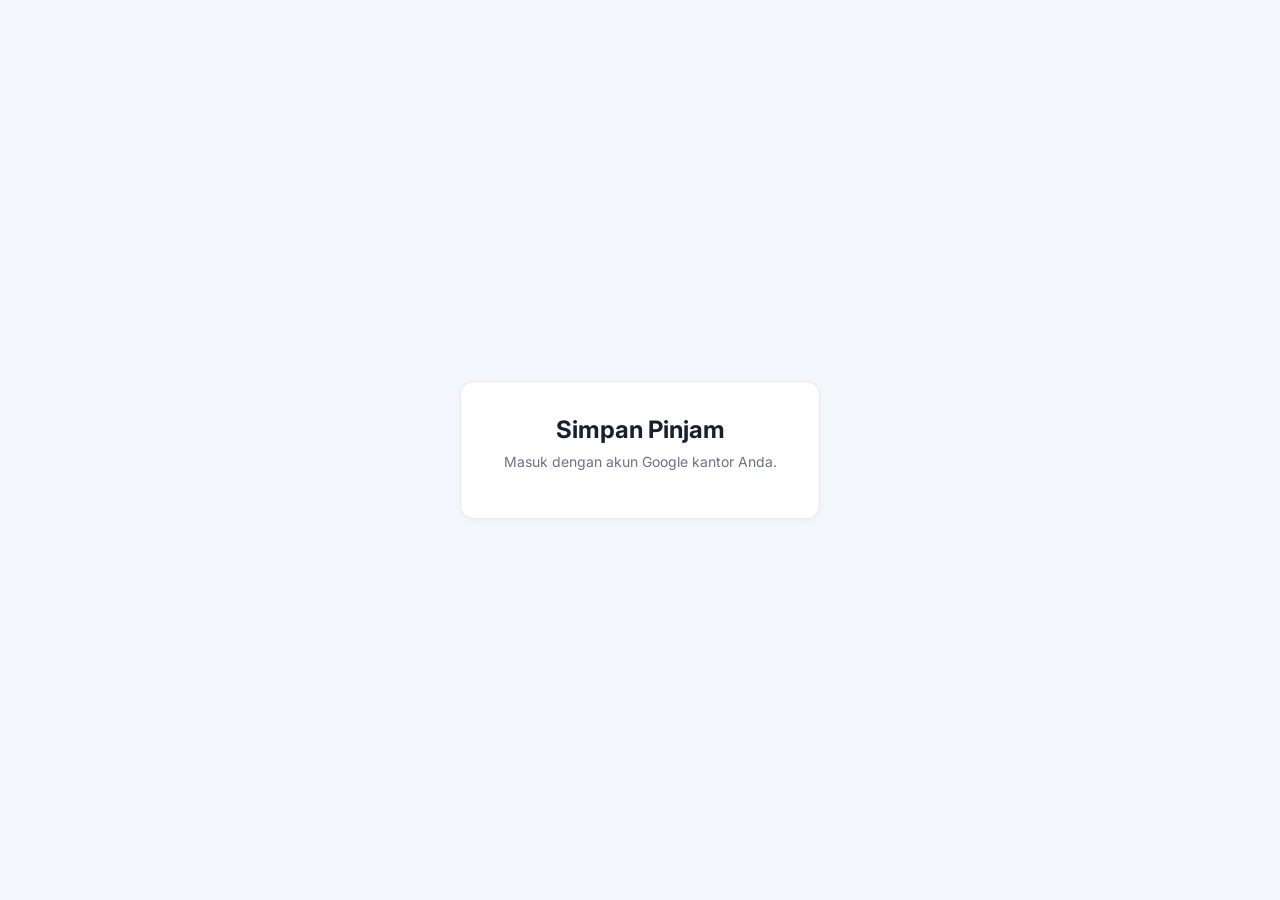
==== frontend-static/index.html @ 84cc2f7b "Add files via upload" ====
<!DOCTYPE html>
<html lang="id">
<head>
  <meta charset="utf-8">
  <meta name="viewport" content="width=device-width, initial-scale=1">
  <title>Simpan Pinjam</title>
  <link rel="preconnect" href="https://fonts.googleapis.com">
  <link href="https://fonts.googleapis.com/css2?family=Inter:wght@400;600;700&display=swap" rel="stylesheet">
  <link rel="stylesheet" href="styles.css">
  <style>
    /* Khusus layar login -- tidak masuk styles.css karena bukan bagian
       design system komponen umum, murni layout halaman ini. */
    #login-screen {
      min-height: 100vh; display: flex; align-items: center; justify-content: center;
      flex-direction: column; gap: var(--space-4); background: var(--color-surface);
    }
    #login-screen .login-card {
      background: var(--color-card); border: 1px solid var(--color-border); border-radius: var(--radius-md);
      box-shadow: var(--shadow-sm); padding: var(--space-8); text-align: center; width: 360px; max-width: calc(100vw - 32px);
    }
    #login-loading, #login-error { display: none; margin-top: var(--space-4); }
    #login-error { color: var(--status-danger); font-size: var(--fs-small); }
  </style>
</head>
<body>

  <!-- Header & footer khusus cetak — hanya tampil saat Print/Save as PDF
       (lihat aturan @media print di styles.css). Diisi JS sebelum window.print(). -->
  <div id="print-header">
    <div class="app-name">Simpan Pinjam TVRI</div>
    <div class="report-title" id="print-report-title"></div>
    <div class="meta" id="print-report-meta"></div>
  </div>

  <!-- Layar login -- ditampilkan sebelum ada sesi valid -->
  <div id="login-screen" class="no-print">
    <div class="login-card">
      <h1>Simpan Pinjam</h1>
      <p class="text-muted">Masuk dengan akun Google kantor Anda.</p>
      <div id="google-signin-button" style="display:flex; justify-content:center; margin-top: var(--space-4);"></div>
      <div id="login-loading" class="text-small text-muted">Memeriksa sesi...</div>
      <div id="login-error"></div>
    </div>
  </div>

  <!-- Shell aplikasi -- ditampilkan setelah login berhasil (lihat auth.js onLoginSuccess) -->
  <div class="app-shell" id="app-shell" style="display:none;">
    <nav class="sidebar no-print" id="sidebar-nav" aria-label="Navigasi utama"></nav>
    <div class="sidebar-backdrop no-print" id="sidebar-backdrop"></div>

    <div class="main-col">
      <header class="header no-print">
        <button class="mobile-menu-btn" id="mobile-menu-btn" type="button" aria-label="Buka menu" aria-expanded="false">☰</button>
        <div class="page-title" id="page-title">Dashboard</div>
        <div class="header-right">
          <div class="search">
            <input class="input" type="search" placeholder="Cari anggota, pinjaman..." aria-label="Pencarian global">
          </div>
          <div class="user-chip" id="header-user-chip"></div>
        </div>
      </header>

      <main class="content" id="content-area">
        <div class="empty-state">
          <p>Halaman konten akan diisi mulai STEP 4.4 (Dashboard) -- lihat catatan progres.</p>
        </div>
      </main>
    </div>
  </div>

  <div id="print-footer">
    <span id="print-footer-text"></span>
  </div>

  <script src="https://accounts.google.com/gsi/client" defer></script>
  <script src="config.js"></script>
  <script src="api.js"></script>
  <script src="auth.js"></script>
  <script src="views.js"></script>
  <script src="app.js"></script>
</body>
</html>
---- frontend-static/styles.css ----
/* ============================================================
     Design tokens — Aplikasi Simpan Pinjam
     STEP 4.1. Lihat Tahap4_Frontend_Perencanaan.md untuk rasional.
     ============================================================ */
  :root {
    /* Warna */
    --color-ink: #1B2430;
    --color-muted: #5B6472;
    --color-surface: #F6F7F9;
    --color-card: #FFFFFF;
    --color-border: #E3E6EB;
    --color-primary: #1E5C4A;
    --color-primary-hover: #164A3B;
    --color-primary-soft: #E6EFEC;

    --status-success: #1E7F4E;
    --status-success-soft: #E6F4EC;
    --status-warning: #B7791F;
    --status-warning-soft: #FBF1E1;
    --status-danger: #B42318;
    --status-danger-soft: #FBEAE9;
    --status-info: #2C5AA0;
    --status-info-soft: #E9EFF8;

    /* Tipografi */
    --font-sans: 'Inter', -apple-system, BlinkMacSystemFont, 'Segoe UI', system-ui, sans-serif;
    --fs-h1: 24px;
    --fs-h2: 20px;
    --fs-h3: 16px;
    --fs-body: 14px;
    --fs-small: 12px;

    /* Spacing (skala 4px) */
    --space-1: 4px;
    --space-2: 8px;
    --space-3: 12px;
    --space-4: 16px;
    --space-5: 20px;
    --space-6: 24px;
    --space-8: 32px;

    /* Radius & shadow */
    --radius-sm: 4px;
    --radius-md: 8px;
    --shadow-sm: 0 1px 2px rgba(27, 36, 48, 0.06);
    --shadow-md: 0 8px 24px rgba(27, 36, 48, 0.12);

    /* Breakpoint (dipakai lewat JS/media query manual) */
    --bp-tablet: 768px;
    --bp-desktop: 1024px;

    --sidebar-width: 240px;
    --header-height: 56px;
  }

  * { box-sizing: border-box; }

  html, body {
    margin: 0;
    padding: 0;
    font-family: var(--font-sans);
    font-size: var(--fs-body);
    color: var(--color-ink);
    background: var(--color-surface);
    -webkit-font-smoothing: antialiased;
  }

  h1, h2, h3 { margin: 0 0 var(--space-2) 0; font-weight: 700; line-height: 1.3; }
  h1 { font-size: var(--fs-h1); }
  h2 { font-size: var(--fs-h2); }
  h3 { font-size: var(--fs-h3); font-weight: 600; }
  p { margin: 0 0 var(--space-2) 0; }
  .text-muted { color: var(--color-muted); }
  .text-small { font-size: var(--fs-small); }

  /* Angka nominal: selalu tabular & rata kanan di tabel */
  .amount {
    font-variant-numeric: tabular-nums;
    font-weight: 600;
    white-space: nowrap;
  }

  a { color: var(--color-primary); }

  /* Fokus terlihat jelas di mana pun (§44 Aksesibilitas) */
  a:focus-visible, button:focus-visible, input:focus-visible,
  select:focus-visible, [tabindex]:focus-visible {
    outline: 2px solid var(--color-primary);
    outline-offset: 2px;
  }

  /* ---------------- Button ---------------- */
  .btn {
    font-family: var(--font-sans);
    font-size: var(--fs-body);
    font-weight: 600;
    padding: var(--space-2) var(--space-4);
    border-radius: var(--radius-md);
    border: 1px solid transparent;
    cursor: pointer;
    display: inline-flex;
    align-items: center;
    gap: var(--space-2);
    transition: background-color 0.12s ease, opacity 0.12s ease;
  }
  .btn:disabled { opacity: 0.55; cursor: not-allowed; }
  .btn-primary { background: var(--color-primary); color: #fff; }
  .btn-primary:hover:not(:disabled) { background: var(--color-primary-hover); }
  .btn-secondary { background: var(--color-card); color: var(--color-ink); border-color: var(--color-border); }
  .btn-secondary:hover:not(:disabled) { background: var(--color-surface); }
  .btn-danger { background: var(--status-danger); color: #fff; }
  .btn-danger:hover:not(:disabled) { background: #921C13; }
  .btn-ghost { background: transparent; color: var(--color-primary); }
  .btn-ghost:hover:not(:disabled) { background: var(--color-primary-soft); }
  .btn-block { width: 100%; justify-content: center; }

  /* ---------------- Input / Select ---------------- */
  label { display: block; font-weight: 600; font-size: var(--fs-small); margin-bottom: var(--space-1); }
  label .required { color: var(--status-danger); margin-left: 2px; }
  .input, .select, textarea {
    width: 100%;
    font-family: var(--font-sans);
    font-size: var(--fs-body);
    color: var(--color-ink);
    background: var(--color-card);
    border: 1px solid var(--color-border);
    border-radius: var(--radius-sm);
    padding: var(--space-2) var(--space-3);
  }
  .input:focus, .select:focus, textarea:focus { border-color: var(--color-primary); }
  .field { margin-bottom: var(--space-4); }
  .field-error { color: var(--status-danger); font-size: var(--fs-small); margin-top: var(--space-1); }
  .field.has-error .input, .field.has-error .select { border-color: var(--status-danger); }
  .currency-input { position: relative; }
  .currency-input .prefix {
    position: absolute; left: var(--space-3); top: 50%; transform: translateY(-50%);
    color: var(--color-muted); font-weight: 600; pointer-events: none;
  }
  .currency-input .input { padding-left: 34px; text-align: right; font-variant-numeric: tabular-nums; }

  /* ---------------- Card ---------------- */
  .card {
    background: var(--color-card);
    border: 1px solid var(--color-border);
    border-radius: var(--radius-md);
    box-shadow: var(--shadow-sm);
    padding: var(--space-5);
  }
  .summary-card { display: flex; flex-direction: column; gap: var(--space-1); }
  .summary-card .label { font-size: var(--fs-small); color: var(--color-muted); font-weight: 600; text-transform: uppercase; letter-spacing: 0.02em; }
  .summary-card .value { font-size: 22px; font-weight: 700; font-variant-numeric: tabular-nums; }
  .summary-card .sub { font-size: var(--fs-small); color: var(--color-muted); }

  /* ---------------- Badge (status — selalu teks + warna) ---------------- */
  .badge {
    display: inline-flex; align-items: center; gap: 6px;
    font-size: var(--fs-small); font-weight: 700;
    padding: 3px var(--space-2); border-radius: 999px;
    white-space: nowrap;
  }
  .badge::before { content: ''; width: 6px; height: 6px; border-radius: 50%; background: currentColor; }
  .badge-success { background: var(--status-success-soft); color: var(--status-success); }
  .badge-warning { background: var(--status-warning-soft); color: var(--status-warning); }
  .badge-danger { background: var(--status-danger-soft); color: var(--status-danger); }
  .badge-info { background: var(--status-info-soft); color: var(--status-info); }
  .badge-neutral { background: var(--color-surface); color: var(--color-muted); }

  /* ---------------- Alert ---------------- */
  .alert { display: flex; gap: var(--space-3); padding: var(--space-3) var(--space-4); border-radius: var(--radius-md); border: 1px solid transparent; font-size: var(--fs-body); }
  .alert-success { background: var(--status-success-soft); color: var(--status-success); border-color: var(--status-success); }
  .alert-warning { background: var(--status-warning-soft); color: var(--status-warning); border-color: var(--status-warning); }
  .alert-danger { background: var(--status-danger-soft); color: var(--status-danger); border-color: var(--status-danger); }
  .alert-info { background: var(--status-info-soft); color: var(--status-info); border-color: var(--status-info); }

  /* ---------------- Table ---------------- */
  .table-wrap { overflow-x: auto; border: 1px solid var(--color-border); border-radius: var(--radius-md); background: var(--color-card); }
  table.data-table { width: 100%; border-collapse: collapse; }
  table.data-table thead th {
    position: sticky; top: 0; background: var(--color-surface);
    text-align: left; font-size: var(--fs-small); font-weight: 700; color: var(--color-muted);
    text-transform: uppercase; letter-spacing: 0.02em;
    padding: var(--space-3) var(--space-4); border-bottom: 1px solid var(--color-border);
  }
  table.data-table td { padding: var(--space-3) var(--space-4); border-bottom: 1px solid var(--color-border); font-size: var(--fs-body); }
  table.data-table tbody tr:hover { background: var(--color-surface); }
  table.data-table td.col-amount, table.data-table th.col-amount { text-align: right; }

  /* ---------------- Modal ---------------- */
  .modal-overlay {
    position: fixed; inset: 0; background: rgba(27, 36, 48, 0.5);
    display: flex; align-items: center; justify-content: center; z-index: 100;
  }
  .modal {
    background: var(--color-card); border-radius: var(--radius-md); box-shadow: var(--shadow-md);
    width: 420px; max-width: calc(100vw - 32px); padding: var(--space-6);
  }
  .modal h2 { margin-bottom: var(--space-4); }
  .modal-actions { display: flex; justify-content: flex-end; gap: var(--space-3); margin-top: var(--space-6); }

  /* ---------------- Empty state ---------------- */
  .empty-state { text-align: center; padding: var(--space-8) var(--space-4); color: var(--color-muted); }

  /* ---------------- Layout: Sidebar + Header ---------------- */
  .app-shell { display: flex; min-height: 100vh; }
  .sidebar {
    width: var(--sidebar-width); flex-shrink: 0; background: var(--color-ink); color: #fff;
    display: flex; flex-direction: column; padding: var(--space-4) 0;
  }
  .sidebar .brand { padding: 0 var(--space-4) var(--space-4); font-weight: 700; font-size: var(--fs-h3); border-bottom: 1px solid rgba(255,255,255,0.1); margin-bottom: var(--space-3); }
  .sidebar .group-label { padding: var(--space-3) var(--space-4) var(--space-1); font-size: 11px; text-transform: uppercase; letter-spacing: 0.05em; color: rgba(255,255,255,0.45); font-weight: 700; }
  .sidebar a.nav-item {
    display: block; padding: var(--space-2) var(--space-4); color: rgba(255,255,255,0.85);
    text-decoration: none; font-size: var(--fs-body); border-left: 3px solid transparent;
  }
  .sidebar a.nav-item:hover { background: rgba(255,255,255,0.06); }
  .sidebar a.nav-item.active { background: rgba(255,255,255,0.1); border-left-color: var(--color-primary-soft); font-weight: 600; color: #fff; }

  .main-col { flex: 1; display: flex; flex-direction: column; min-width: 0; }
  .header {
    height: var(--header-height); background: var(--color-card); border-bottom: 1px solid var(--color-border);
    display: flex; align-items: center; justify-content: space-between; padding: 0 var(--space-5); flex-shrink: 0;
  }
  .header .page-title { font-weight: 700; font-size: var(--fs-h3); }
  .header .header-right { display: flex; align-items: center; gap: var(--space-4); }
  .header .search input { width: 220px; }
  .header .user-chip { display: flex; align-items: center; gap: var(--space-2); font-size: var(--fs-small); }
  .header .user-chip .role { color: var(--color-muted); }

  .content { padding: var(--space-6); flex: 1; }
  .content-header { display: flex; align-items: center; justify-content: space-between; margin-bottom: var(--space-5); }

  /* ---------------- Responsive ---------------- */
  @media (max-width: 1023px) {
    .sidebar { width: 64px; }
    .sidebar .brand, .sidebar .group-label, .sidebar a.nav-item span.label { display: none; }
  }
  @media (max-width: 767px) {
    .app-shell { flex-direction: column; }
    .sidebar { width: 100%; height: auto; flex-direction: row; overflow-x: auto; padding: var(--space-2); }
    .sidebar .brand, .sidebar .group-label { display: none; }
    .sidebar a.nav-item { white-space: nowrap; border-left: none; border-bottom: 3px solid transparent; }
    .sidebar a.nav-item.active { border-bottom-color: var(--color-primary-soft); }
    .header .search { display: none; }
    .content { padding: var(--space-4); }
    .btn-block-mobile { width: 100%; }
    /* Tabel -> card list di mobile (lihat pola markup di JavaScript.html) */
    table.data-table thead { display: none; }
    table.data-table, table.data-table tbody, table.data-table tr, table.data-table td { display: block; width: 100%; }
    table.data-table tr { border-bottom: 8px solid var(--color-surface); padding: var(--space-3) var(--space-4); }
    table.data-table td { border-bottom: none; padding: var(--space-1) 0; display: flex; justify-content: space-between; gap: var(--space-3); }
    table.data-table td::before { content: attr(data-label); font-weight: 600; color: var(--color-muted); font-size: var(--fs-small); }
  }

  /* ---------------- Cetak / Print (Tahap 5 §27, Tahap 4 §48) ---------------- */
  #print-header, #print-footer { display: none; }
  @media print {
    .no-print { display: none !important; }
    .app-shell, .main-col, .content { display: block !important; padding: 0 !important; }
    body { background: #fff; }
    #print-header {
      display: block; margin-bottom: var(--space-5); padding-bottom: var(--space-3);
      border-bottom: 2px solid var(--color-ink);
    }
    #print-header .app-name { font-weight: 700; font-size: var(--fs-h2); }
    #print-header .report-title { font-weight: 700; font-size: var(--fs-h3); margin-top: 4px; }
    #print-header .meta { color: var(--color-muted); font-size: var(--fs-small); margin-top: 4px; }
    #print-footer {
      display: block; margin-top: var(--space-6); padding-top: var(--space-3);
      border-top: 1px solid var(--color-border); font-size: var(--fs-small); color: var(--color-muted);
    }
    table.data-table thead th { position: static; } /* sticky tidak relevan di cetak */
    .badge::before { display: none; } /* titik warna tidak perlu di cetak hitam-putih */
  }
/* ============================================================
   UI/UX Refresh 2026 — friendly, responsive, touch-first
   ============================================================ */
:root {
  --color-ink:#172033; --color-muted:#687386; --color-surface:#f4f7fb;
  --color-border:#e6eaf0; --color-primary:#176b57; --color-primary-hover:#105746;
  --color-primary-soft:#e9f5f1; --radius-sm:8px; --radius-md:14px;
  --shadow-sm:0 2px 8px rgba(17,24,39,.04); --shadow-md:0 18px 48px rgba(17,24,39,.16);
  --sidebar-width:260px; --header-height:72px;
}
body{background:var(--color-surface)}
.sidebar{background:linear-gradient(180deg,#172033 0%,#1e293b 100%);padding:20px 12px;position:sticky;top:0;height:100vh;overflow-y:auto}
.sidebar .brand{font-size:18px;padding:2px 12px 20px;border-bottom:1px solid rgba(255,255,255,.08);margin:0 0 12px;display:flex!important;align-items:center;gap:10px}
.sidebar .brand:before{content:'SP';display:grid;place-items:center;width:34px;height:34px;border-radius:10px;background:#fff;color:var(--color-primary);font-size:12px;font-weight:800}
.sidebar .group-label{padding:18px 12px 7px;font-size:10px;letter-spacing:.1em;color:rgba(255,255,255,.42)}
.sidebar a.nav-item{display:flex;align-items:center;min-height:42px;padding:10px 12px;border:0;border-radius:10px;margin:2px 0;color:rgba(255,255,255,.78);transition:.18s ease}
.sidebar a.nav-item:hover{background:rgba(255,255,255,.07);color:#fff;transform:translateX(2px)}
.sidebar a.nav-item.active{background:rgba(255,255,255,.12);color:#fff;border:0;box-shadow:inset 3px 0 0 #7ed2b8}
.header{height:var(--header-height);padding:0 28px;position:sticky;top:0;z-index:20;box-shadow:0 1px 0 rgba(17,24,39,.04)}
.header .page-title{font-size:19px}.header .search input{width:260px;height:40px;border-radius:10px;background:#f8fafc}
.header .user-chip{padding-left:12px}.content{padding:28px;max-width:1600px;width:100%;margin:0 auto}
.card{border-color:rgba(226,232,240,.9);border-radius:16px;box-shadow:0 4px 16px rgba(15,23,42,.045);transition:transform .18s ease,box-shadow .18s ease}
.card:hover{transform:translateY(-2px);box-shadow:0 10px 28px rgba(15,23,42,.08)}
.grid-summary{display:grid!important;grid-template-columns:repeat(4,minmax(0,1fr))!important;gap:16px!important}
.summary-card{min-height:132px;padding:20px;position:relative;overflow:hidden;justify-content:center}
.summary-card:before{content:'';position:absolute;left:0;top:20px;bottom:20px;width:4px;border-radius:0 6px 6px 0;background:var(--color-primary)}
.summary-card .label{font-size:11px;letter-spacing:.06em}.summary-card .value{font-size:24px;line-height:1.25;margin:4px 0}.summary-card .sub{line-height:1.45}
.content-header{gap:16px}.content-header h1{font-size:22px!important}.btn{min-height:40px;border-radius:10px;padding:9px 15px}.input,.select,textarea{min-height:40px;border-radius:9px;padding:9px 12px}
.table-wrap{border-radius:14px;box-shadow:var(--shadow-sm)}table.data-table thead th{padding:13px 16px;background:#f8fafc}table.data-table td{padding:14px 16px}
.mobile-menu-btn{display:none;width:40px;height:40px;border:1px solid var(--color-border);background:#fff;border-radius:10px;align-items:center;justify-content:center;cursor:pointer;font-size:20px;color:var(--color-ink)}
.sidebar-backdrop{display:none;position:fixed;inset:0;background:rgba(15,23,42,.42);z-index:39;backdrop-filter:blur(2px)}
.mobile-brand{display:none;font-weight:800;font-size:15px}

@media (max-width:1199px){.grid-summary{grid-template-columns:repeat(2,minmax(0,1fr))!important}.sidebar{width:220px}.sidebar .brand,.sidebar .group-label,.sidebar a.nav-item span.label{display:initial}}
@media (max-width:767px){
  .app-shell{display:block}.main-col{min-height:100vh}.sidebar{position:fixed;left:0;top:0;bottom:0;width:min(82vw,300px);height:100vh;z-index:40;display:flex;flex-direction:column;overflow-y:auto;padding:18px 12px;transform:translateX(-105%);transition:transform .22s ease;box-shadow:var(--shadow-md)}
  .sidebar.open{transform:translateX(0)}.sidebar.open+.sidebar-backdrop,.sidebar-backdrop.open{display:block}.sidebar .brand,.sidebar .group-label,.sidebar a.nav-item span.label{display:initial}.sidebar a.nav-item{white-space:normal;border-bottom:0}.sidebar a.nav-item.active{border-bottom:0}
  .header{height:64px;padding:0 14px;gap:10px}.mobile-menu-btn{display:inline-flex;flex:0 0 auto}.mobile-brand{display:block}.header .page-title{font-size:16px;flex:1}.header .header-right{gap:6px}.header .search{display:none}.header .user-chip>span:first-child,.header .user-chip .role{display:none}.header .user-chip{padding:0}.header .user-chip .btn{padding:7px 9px;min-height:36px}
  .content{padding:16px}.grid-summary{grid-template-columns:1fr!important;gap:12px!important}.summary-card{min-height:112px;padding:17px 18px}.summary-card .value{font-size:22px}
  .content-header{align-items:stretch;flex-direction:column;margin-bottom:16px}.content-header .btn{width:100%;justify-content:center}
  .modal{width:calc(100vw - 24px);max-height:calc(100vh - 24px);overflow:auto;padding:20px}.modal-actions{flex-direction:column-reverse}.modal-actions .btn{width:100%;justify-content:center}
  .table-wrap{border:0;background:transparent;box-shadow:none;overflow:visible}table.data-table tr{background:#fff;border:1px solid var(--color-border);border-radius:14px;margin-bottom:12px;padding:14px;box-shadow:var(--shadow-sm)}table.data-table td{padding:6px 0;align-items:flex-start;text-align:right}.amount{white-space:normal}
}
@media (max-width:390px){.header .page-title{max-width:120px;white-space:nowrap;overflow:hidden;text-overflow:ellipsis}.content{padding:12px}.summary-card .value{font-size:20px}}
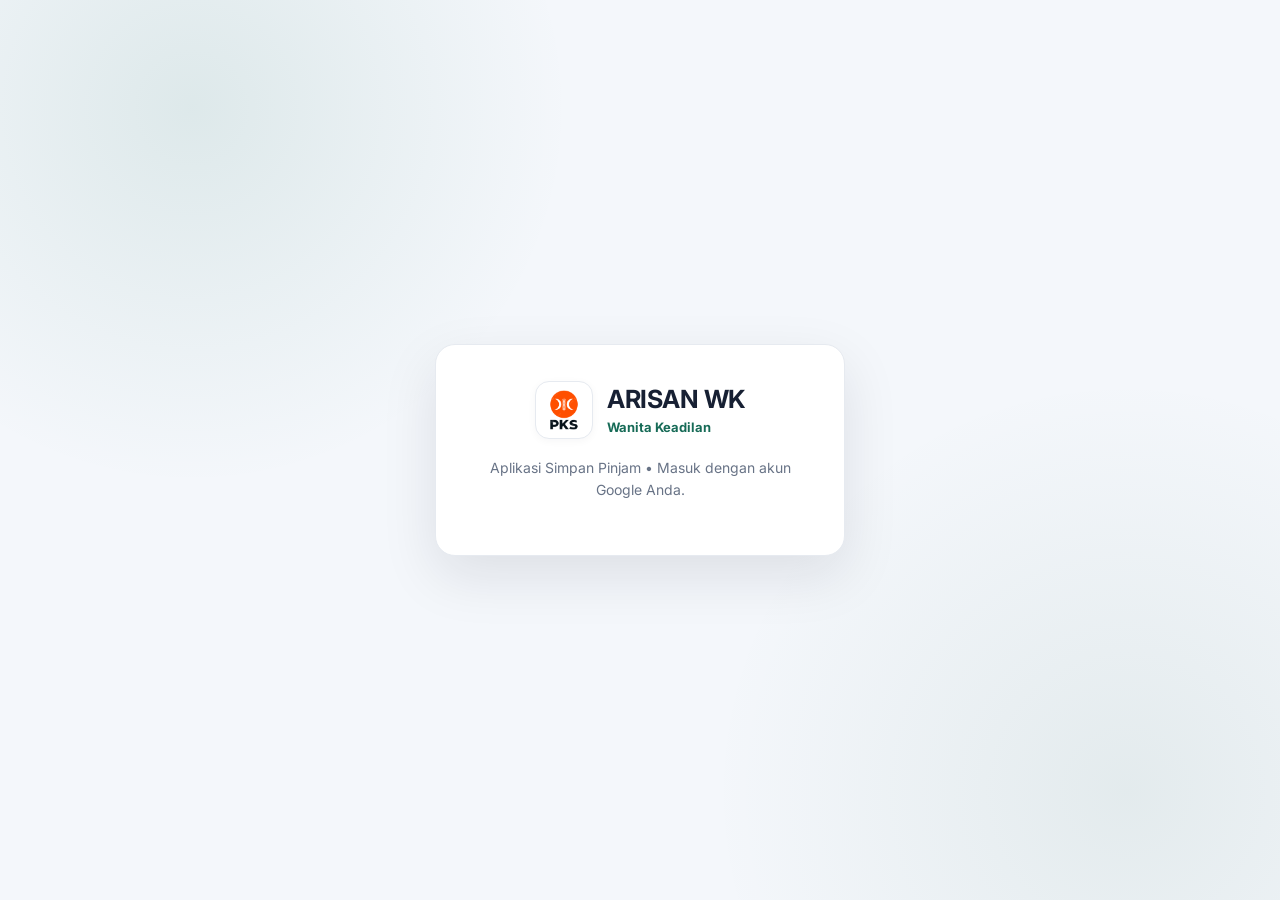
==== commit 4a0349fa: "Add files via upload" ====
--- a/frontend-static/index.html
+++ b/frontend-static/index.html
@@ -3,7 +3,7 @@
 <head>
   <meta charset="utf-8">
   <meta name="viewport" content="width=device-width, initial-scale=1">
-  <title>Simpan Pinjam</title>
+  <title>ARISAN WK | Wanita Keadilan</title>
   <link rel="preconnect" href="https://fonts.googleapis.com">
   <link href="https://fonts.googleapis.com/css2?family=Inter:wght@400;600;700&display=swap" rel="stylesheet">
   <link rel="stylesheet" href="styles.css">
@@ -27,7 +27,7 @@
   <!-- Header & footer khusus cetak — hanya tampil saat Print/Save as PDF
        (lihat aturan @media print di styles.css). Diisi JS sebelum window.print(). -->
   <div id="print-header">
-    <div class="app-name">Simpan Pinjam TVRI</div>
+    <div class="app-name">ARISAN WK — Wanita Keadilan</div>
     <div class="report-title" id="print-report-title"></div>
     <div class="meta" id="print-report-meta"></div>
   </div>
@@ -35,8 +35,14 @@
   <!-- Layar login -- ditampilkan sebelum ada sesi valid -->
   <div id="login-screen" class="no-print">
     <div class="login-card">
-      <h1>Simpan Pinjam</h1>
-      <p class="text-muted">Masuk dengan akun Google kantor Anda.</p>
+      <div class="login-brand">
+        <img src="assets/pks.png" alt="Logo PKS" class="login-logo">
+        <div>
+          <h1>ARISAN WK</h1>
+          <div class="brand-subtitle">Wanita Keadilan</div>
+        </div>
+      </div>
+      <p class="text-muted login-tagline">Aplikasi Simpan Pinjam • Masuk dengan akun Google Anda.</p>
       <div id="google-signin-button" style="display:flex; justify-content:center; margin-top: var(--space-4);"></div>
       <div id="login-loading" class="text-small text-muted">Memeriksa sesi...</div>
       <div id="login-error"></div>
--- a/frontend-static/styles.css
+++ b/frontend-static/styles.css
@@ -315,3 +315,112 @@
   .table-wrap{border:0;background:transparent;box-shadow:none;overflow:visible}table.data-table tr{background:#fff;border:1px solid var(--color-border);border-radius:14px;margin-bottom:12px;padding:14px;box-shadow:var(--shadow-sm)}table.data-table td{padding:6px 0;align-items:flex-start;text-align:right}.amount{white-space:normal}
 }
 @media (max-width:390px){.header .page-title{max-width:120px;white-space:nowrap;overflow:hidden;text-overflow:ellipsis}.content{padding:12px}.summary-card .value{font-size:20px}}
+
+
+/* ============================================================
+   Branding ARISAN WK (Wanita Keadilan)
+   Hanya visual/branding. Tidak mengubah struktur data atau logika.
+   ============================================================ */
+.sidebar .brand {
+  min-height: 58px;
+  gap: 12px;
+}
+.sidebar .brand::before { display: none !important; content: none !important; }
+.brand-logo {
+  width: 38px;
+  height: 38px;
+  object-fit: contain;
+  flex: 0 0 38px;
+  background: #fff;
+  border-radius: 10px;
+  padding: 4px;
+}
+.brand-copy {
+  display: flex;
+  flex-direction: column;
+  min-width: 0;
+  line-height: 1.15;
+}
+.brand-copy strong {
+  font-size: 16px;
+  letter-spacing: .02em;
+  color: #fff;
+}
+.brand-copy small {
+  margin-top: 4px;
+  font-size: 10px;
+  font-weight: 500;
+  color: rgba(255,255,255,.62);
+  letter-spacing: .04em;
+}
+
+#login-screen {
+  position: relative;
+  overflow: hidden;
+  background:
+    radial-gradient(circle at 15% 12%, rgba(23,107,87,.10), transparent 28%),
+    radial-gradient(circle at 88% 88%, rgba(30,92,74,.08), transparent 30%),
+    var(--color-surface) !important;
+}
+#login-screen .login-card {
+  width: 410px !important;
+  border-radius: 20px !important;
+  padding: 36px 32px !important;
+  box-shadow: 0 20px 55px rgba(17,24,39,.10) !important;
+}
+.login-brand {
+  display: flex;
+  align-items: center;
+  justify-content: center;
+  gap: 14px;
+  text-align: left;
+  margin-bottom: 18px;
+}
+.login-logo {
+  width: 58px;
+  height: 58px;
+  object-fit: contain;
+  border-radius: 14px;
+  background: #fff;
+  padding: 5px;
+  border: 1px solid var(--color-border);
+  box-shadow: var(--shadow-sm);
+}
+.login-brand h1 {
+  margin: 0;
+  font-size: 25px;
+  line-height: 1.1;
+  letter-spacing: -.02em;
+}
+.brand-subtitle {
+  margin-top: 5px;
+  color: var(--color-primary);
+  font-weight: 700;
+  font-size: 13px;
+}
+.login-tagline {
+  margin: 0 auto 18px !important;
+  max-width: 310px;
+  line-height: 1.55;
+}
+
+@media (max-width: 1199px) and (min-width: 768px) {
+  .sidebar .brand { padding-left: 8px; padding-right: 8px; }
+  .brand-logo { width: 34px; height: 34px; flex-basis: 34px; }
+  .brand-copy strong { font-size: 14px; }
+  .brand-copy small { font-size: 9px; }
+}
+@media (max-width: 767px) {
+  .sidebar .brand {
+    display: flex !important;
+    padding: 2px 12px 18px !important;
+  }
+  .brand-copy { display: flex !important; }
+  #login-screen .login-card {
+    width: calc(100vw - 28px) !important;
+    padding: 28px 20px !important;
+  }
+  .login-brand { gap: 12px; }
+  .login-logo { width: 50px; height: 50px; }
+  .login-brand h1 { font-size: 22px; }
+}
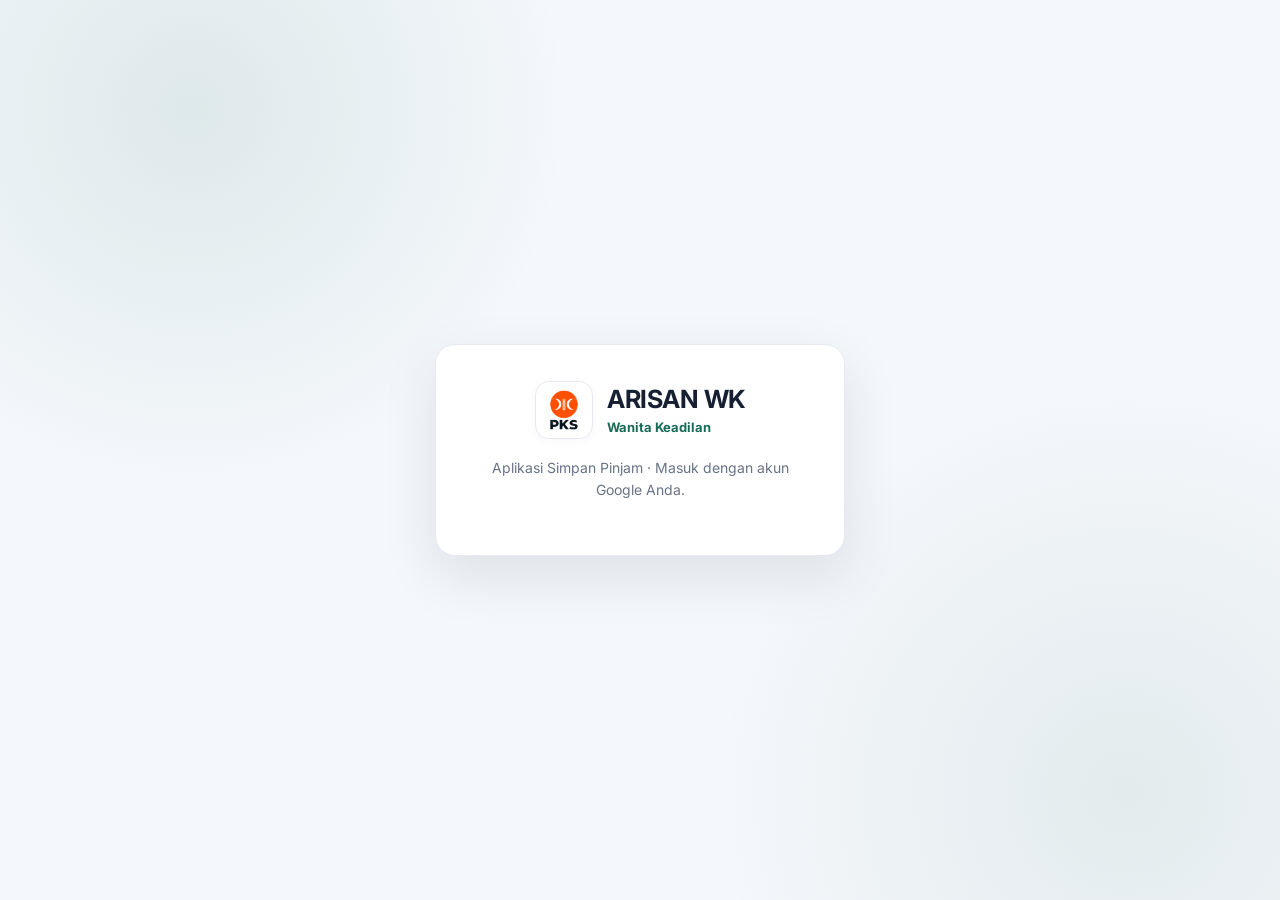
==== commit 6e38e7ec: "Add files via upload" ====
--- a/frontend-static/index.html
+++ b/frontend-static/index.html
@@ -10,14 +10,6 @@
   <style>
     /* Khusus layar login -- tidak masuk styles.css karena bukan bagian
        design system komponen umum, murni layout halaman ini. */
-    #login-screen {
-      min-height: 100vh; display: flex; align-items: center; justify-content: center;
-      flex-direction: column; gap: var(--space-4); background: var(--color-surface);
-    }
-    #login-screen .login-card {
-      background: var(--color-card); border: 1px solid var(--color-border); border-radius: var(--radius-md);
-      box-shadow: var(--shadow-sm); padding: var(--space-8); text-align: center; width: 360px; max-width: calc(100vw - 32px);
-    }
     #login-loading, #login-error { display: none; margin-top: var(--space-4); }
     #login-error { color: var(--status-danger); font-size: var(--fs-small); }
   </style>
@@ -36,13 +28,13 @@
   <div id="login-screen" class="no-print">
     <div class="login-card">
       <div class="login-brand">
-        <img src="assets/pks.png" alt="Logo PKS" class="login-logo">
+        <img src="assets/pks.png" alt="Logo" class="login-logo">
         <div>
           <h1>ARISAN WK</h1>
           <div class="brand-subtitle">Wanita Keadilan</div>
         </div>
       </div>
-      <p class="text-muted login-tagline">Aplikasi Simpan Pinjam • Masuk dengan akun Google Anda.</p>
+      <p class="text-muted login-tagline">Aplikasi Simpan Pinjam &middot; Masuk dengan akun Google Anda.</p>
       <div id="google-signin-button" style="display:flex; justify-content:center; margin-top: var(--space-4);"></div>
       <div id="login-loading" class="text-small text-muted">Memeriksa sesi...</div>
       <div id="login-error"></div>
@@ -56,10 +48,11 @@
 
     <div class="main-col">
       <header class="header no-print">
-        <button class="mobile-menu-btn" id="mobile-menu-btn" type="button" aria-label="Buka menu" aria-expanded="false">☰</button>
+        <button class="mobile-menu-btn" id="mobile-menu-btn" type="button" aria-label="Buka menu" aria-expanded="false"></button>
         <div class="page-title" id="page-title">Dashboard</div>
         <div class="header-right">
           <div class="search">
+            <svg class="icon icon-sm search-icon" viewBox="0 0 24 24" fill="none" stroke="currentColor" stroke-width="2" stroke-linecap="round" stroke-linejoin="round" aria-hidden="true"><circle cx="11" cy="11" r="8"></circle><line x1="21" y1="21" x2="16.65" y2="16.65"></line></svg>
             <input class="input" type="search" placeholder="Cari anggota, pinjaman..." aria-label="Pencarian global">
           </div>
           <div class="user-chip" id="header-user-chip"></div>
@@ -82,6 +75,7 @@
   <script src="config.js"></script>
   <script src="api.js"></script>
   <script src="auth.js"></script>
+  <script src="icons.js"></script>
   <script src="views.js"></script>
   <script src="app.js"></script>
 </body>
--- a/frontend-static/styles.css
+++ b/frontend-static/styles.css
@@ -1,426 +1,401 @@
-  /* ============================================================
-     Design tokens — Aplikasi Simpan Pinjam
-     STEP 4.1. Lihat Tahap4_Frontend_Perencanaan.md untuk rasional.
-     ============================================================ */
-  :root {
-    /* Warna */
-    --color-ink: #1B2430;
-    --color-muted: #5B6472;
-    --color-surface: #F6F7F9;
-    --color-card: #FFFFFF;
-    --color-border: #E3E6EB;
-    --color-primary: #1E5C4A;
-    --color-primary-hover: #164A3B;
-    --color-primary-soft: #E6EFEC;
-
-    --status-success: #1E7F4E;
-    --status-success-soft: #E6F4EC;
-    --status-warning: #B7791F;
-    --status-warning-soft: #FBF1E1;
-    --status-danger: #B42318;
-    --status-danger-soft: #FBEAE9;
-    --status-info: #2C5AA0;
-    --status-info-soft: #E9EFF8;
-
-    /* Tipografi */
-    --font-sans: 'Inter', -apple-system, BlinkMacSystemFont, 'Segoe UI', system-ui, sans-serif;
-    --fs-h1: 24px;
-    --fs-h2: 20px;
-    --fs-h3: 16px;
-    --fs-body: 14px;
-    --fs-small: 12px;
-
-    /* Spacing (skala 4px) */
-    --space-1: 4px;
-    --space-2: 8px;
-    --space-3: 12px;
-    --space-4: 16px;
-    --space-5: 20px;
-    --space-6: 24px;
-    --space-8: 32px;
-
-    /* Radius & shadow */
-    --radius-sm: 4px;
-    --radius-md: 8px;
-    --shadow-sm: 0 1px 2px rgba(27, 36, 48, 0.06);
-    --shadow-md: 0 8px 24px rgba(27, 36, 48, 0.12);
-
-    /* Breakpoint (dipakai lewat JS/media query manual) */
-    --bp-tablet: 768px;
-    --bp-desktop: 1024px;
-
-    --sidebar-width: 240px;
-    --header-height: 56px;
-  }
-
-  * { box-sizing: border-box; }
-
-  html, body {
-    margin: 0;
-    padding: 0;
-    font-family: var(--font-sans);
-    font-size: var(--fs-body);
-    color: var(--color-ink);
-    background: var(--color-surface);
-    -webkit-font-smoothing: antialiased;
-  }
-
-  h1, h2, h3 { margin: 0 0 var(--space-2) 0; font-weight: 700; line-height: 1.3; }
-  h1 { font-size: var(--fs-h1); }
-  h2 { font-size: var(--fs-h2); }
-  h3 { font-size: var(--fs-h3); font-weight: 600; }
-  p { margin: 0 0 var(--space-2) 0; }
-  .text-muted { color: var(--color-muted); }
-  .text-small { font-size: var(--fs-small); }
-
-  /* Angka nominal: selalu tabular & rata kanan di tabel */
-  .amount {
-    font-variant-numeric: tabular-nums;
-    font-weight: 600;
-    white-space: nowrap;
-  }
-
-  a { color: var(--color-primary); }
-
-  /* Fokus terlihat jelas di mana pun (§44 Aksesibilitas) */
-  a:focus-visible, button:focus-visible, input:focus-visible,
-  select:focus-visible, [tabindex]:focus-visible {
-    outline: 2px solid var(--color-primary);
-    outline-offset: 2px;
-  }
-
-  /* ---------------- Button ---------------- */
-  .btn {
-    font-family: var(--font-sans);
-    font-size: var(--fs-body);
-    font-weight: 600;
-    padding: var(--space-2) var(--space-4);
-    border-radius: var(--radius-md);
-    border: 1px solid transparent;
-    cursor: pointer;
-    display: inline-flex;
-    align-items: center;
-    gap: var(--space-2);
-    transition: background-color 0.12s ease, opacity 0.12s ease;
-  }
-  .btn:disabled { opacity: 0.55; cursor: not-allowed; }
-  .btn-primary { background: var(--color-primary); color: #fff; }
-  .btn-primary:hover:not(:disabled) { background: var(--color-primary-hover); }
-  .btn-secondary { background: var(--color-card); color: var(--color-ink); border-color: var(--color-border); }
-  .btn-secondary:hover:not(:disabled) { background: var(--color-surface); }
-  .btn-danger { background: var(--status-danger); color: #fff; }
-  .btn-danger:hover:not(:disabled) { background: #921C13; }
-  .btn-ghost { background: transparent; color: var(--color-primary); }
-  .btn-ghost:hover:not(:disabled) { background: var(--color-primary-soft); }
-  .btn-block { width: 100%; justify-content: center; }
-
-  /* ---------------- Input / Select ---------------- */
-  label { display: block; font-weight: 600; font-size: var(--fs-small); margin-bottom: var(--space-1); }
-  label .required { color: var(--status-danger); margin-left: 2px; }
-  .input, .select, textarea {
-    width: 100%;
-    font-family: var(--font-sans);
-    font-size: var(--fs-body);
-    color: var(--color-ink);
-    background: var(--color-card);
-    border: 1px solid var(--color-border);
-    border-radius: var(--radius-sm);
-    padding: var(--space-2) var(--space-3);
-  }
-  .input:focus, .select:focus, textarea:focus { border-color: var(--color-primary); }
-  .field { margin-bottom: var(--space-4); }
-  .field-error { color: var(--status-danger); font-size: var(--fs-small); margin-top: var(--space-1); }
-  .field.has-error .input, .field.has-error .select { border-color: var(--status-danger); }
-  .currency-input { position: relative; }
-  .currency-input .prefix {
-    position: absolute; left: var(--space-3); top: 50%; transform: translateY(-50%);
-    color: var(--color-muted); font-weight: 600; pointer-events: none;
-  }
-  .currency-input .input { padding-left: 34px; text-align: right; font-variant-numeric: tabular-nums; }
-
-  /* ---------------- Card ---------------- */
-  .card {
-    background: var(--color-card);
-    border: 1px solid var(--color-border);
-    border-radius: var(--radius-md);
-    box-shadow: var(--shadow-sm);
-    padding: var(--space-5);
-  }
-  .summary-card { display: flex; flex-direction: column; gap: var(--space-1); }
-  .summary-card .label { font-size: var(--fs-small); color: var(--color-muted); font-weight: 600; text-transform: uppercase; letter-spacing: 0.02em; }
-  .summary-card .value { font-size: 22px; font-weight: 700; font-variant-numeric: tabular-nums; }
-  .summary-card .sub { font-size: var(--fs-small); color: var(--color-muted); }
-
-  /* ---------------- Badge (status — selalu teks + warna) ---------------- */
-  .badge {
-    display: inline-flex; align-items: center; gap: 6px;
-    font-size: var(--fs-small); font-weight: 700;
-    padding: 3px var(--space-2); border-radius: 999px;
-    white-space: nowrap;
-  }
-  .badge::before { content: ''; width: 6px; height: 6px; border-radius: 50%; background: currentColor; }
-  .badge-success { background: var(--status-success-soft); color: var(--status-success); }
-  .badge-warning { background: var(--status-warning-soft); color: var(--status-warning); }
-  .badge-danger { background: var(--status-danger-soft); color: var(--status-danger); }
-  .badge-info { background: var(--status-info-soft); color: var(--status-info); }
-  .badge-neutral { background: var(--color-surface); color: var(--color-muted); }
-
-  /* ---------------- Alert ---------------- */
-  .alert { display: flex; gap: var(--space-3); padding: var(--space-3) var(--space-4); border-radius: var(--radius-md); border: 1px solid transparent; font-size: var(--fs-body); }
-  .alert-success { background: var(--status-success-soft); color: var(--status-success); border-color: var(--status-success); }
-  .alert-warning { background: var(--status-warning-soft); color: var(--status-warning); border-color: var(--status-warning); }
-  .alert-danger { background: var(--status-danger-soft); color: var(--status-danger); border-color: var(--status-danger); }
-  .alert-info { background: var(--status-info-soft); color: var(--status-info); border-color: var(--status-info); }
-
-  /* ---------------- Table ---------------- */
-  .table-wrap { overflow-x: auto; border: 1px solid var(--color-border); border-radius: var(--radius-md); background: var(--color-card); }
-  table.data-table { width: 100%; border-collapse: collapse; }
-  table.data-table thead th {
-    position: sticky; top: 0; background: var(--color-surface);
-    text-align: left; font-size: var(--fs-small); font-weight: 700; color: var(--color-muted);
-    text-transform: uppercase; letter-spacing: 0.02em;
-    padding: var(--space-3) var(--space-4); border-bottom: 1px solid var(--color-border);
-  }
-  table.data-table td { padding: var(--space-3) var(--space-4); border-bottom: 1px solid var(--color-border); font-size: var(--fs-body); }
-  table.data-table tbody tr:hover { background: var(--color-surface); }
-  table.data-table td.col-amount, table.data-table th.col-amount { text-align: right; }
-
-  /* ---------------- Modal ---------------- */
-  .modal-overlay {
-    position: fixed; inset: 0; background: rgba(27, 36, 48, 0.5);
-    display: flex; align-items: center; justify-content: center; z-index: 100;
-  }
-  .modal {
-    background: var(--color-card); border-radius: var(--radius-md); box-shadow: var(--shadow-md);
-    width: 420px; max-width: calc(100vw - 32px); padding: var(--space-6);
-  }
-  .modal h2 { margin-bottom: var(--space-4); }
-  .modal-actions { display: flex; justify-content: flex-end; gap: var(--space-3); margin-top: var(--space-6); }
-
-  /* ---------------- Empty state ---------------- */
-  .empty-state { text-align: center; padding: var(--space-8) var(--space-4); color: var(--color-muted); }
-
-  /* ---------------- Layout: Sidebar + Header ---------------- */
-  .app-shell { display: flex; min-height: 100vh; }
-  .sidebar {
-    width: var(--sidebar-width); flex-shrink: 0; background: var(--color-ink); color: #fff;
-    display: flex; flex-direction: column; padding: var(--space-4) 0;
-  }
-  .sidebar .brand { padding: 0 var(--space-4) var(--space-4); font-weight: 700; font-size: var(--fs-h3); border-bottom: 1px solid rgba(255,255,255,0.1); margin-bottom: var(--space-3); }
-  .sidebar .group-label { padding: var(--space-3) var(--space-4) var(--space-1); font-size: 11px; text-transform: uppercase; letter-spacing: 0.05em; color: rgba(255,255,255,0.45); font-weight: 700; }
-  .sidebar a.nav-item {
-    display: block; padding: var(--space-2) var(--space-4); color: rgba(255,255,255,0.85);
-    text-decoration: none; font-size: var(--fs-body); border-left: 3px solid transparent;
-  }
-  .sidebar a.nav-item:hover { background: rgba(255,255,255,0.06); }
-  .sidebar a.nav-item.active { background: rgba(255,255,255,0.1); border-left-color: var(--color-primary-soft); font-weight: 600; color: #fff; }
-
-  .main-col { flex: 1; display: flex; flex-direction: column; min-width: 0; }
-  .header {
-    height: var(--header-height); background: var(--color-card); border-bottom: 1px solid var(--color-border);
-    display: flex; align-items: center; justify-content: space-between; padding: 0 var(--space-5); flex-shrink: 0;
-  }
-  .header .page-title { font-weight: 700; font-size: var(--fs-h3); }
-  .header .header-right { display: flex; align-items: center; gap: var(--space-4); }
-  .header .search input { width: 220px; }
-  .header .user-chip { display: flex; align-items: center; gap: var(--space-2); font-size: var(--fs-small); }
-  .header .user-chip .role { color: var(--color-muted); }
-
-  .content { padding: var(--space-6); flex: 1; }
-  .content-header { display: flex; align-items: center; justify-content: space-between; margin-bottom: var(--space-5); }
-
-  /* ---------------- Responsive ---------------- */
-  @media (max-width: 1023px) {
-    .sidebar { width: 64px; }
-    .sidebar .brand, .sidebar .group-label, .sidebar a.nav-item span.label { display: none; }
-  }
-  @media (max-width: 767px) {
-    .app-shell { flex-direction: column; }
-    .sidebar { width: 100%; height: auto; flex-direction: row; overflow-x: auto; padding: var(--space-2); }
-    .sidebar .brand, .sidebar .group-label { display: none; }
-    .sidebar a.nav-item { white-space: nowrap; border-left: none; border-bottom: 3px solid transparent; }
-    .sidebar a.nav-item.active { border-bottom-color: var(--color-primary-soft); }
-    .header .search { display: none; }
-    .content { padding: var(--space-4); }
-    .btn-block-mobile { width: 100%; }
-    /* Tabel -> card list di mobile (lihat pola markup di JavaScript.html) */
-    table.data-table thead { display: none; }
-    table.data-table, table.data-table tbody, table.data-table tr, table.data-table td { display: block; width: 100%; }
-    table.data-table tr { border-bottom: 8px solid var(--color-surface); padding: var(--space-3) var(--space-4); }
-    table.data-table td { border-bottom: none; padding: var(--space-1) 0; display: flex; justify-content: space-between; gap: var(--space-3); }
-    table.data-table td::before { content: attr(data-label); font-weight: 600; color: var(--color-muted); font-size: var(--fs-small); }
-  }
-
-  /* ---------------- Cetak / Print (Tahap 5 §27, Tahap 4 §48) ---------------- */
-  #print-header, #print-footer { display: none; }
-  @media print {
-    .no-print { display: none !important; }
-    .app-shell, .main-col, .content { display: block !important; padding: 0 !important; }
-    body { background: #fff; }
-    #print-header {
-      display: block; margin-bottom: var(--space-5); padding-bottom: var(--space-3);
-      border-bottom: 2px solid var(--color-ink);
-    }
-    #print-header .app-name { font-weight: 700; font-size: var(--fs-h2); }
-    #print-header .report-title { font-weight: 700; font-size: var(--fs-h3); margin-top: 4px; }
-    #print-header .meta { color: var(--color-muted); font-size: var(--fs-small); margin-top: 4px; }
-    #print-footer {
-      display: block; margin-top: var(--space-6); padding-top: var(--space-3);
-      border-top: 1px solid var(--color-border); font-size: var(--fs-small); color: var(--color-muted);
-    }
-    table.data-table thead th { position: static; } /* sticky tidak relevan di cetak */
-    .badge::before { display: none; } /* titik warna tidak perlu di cetak hitam-putih */
-  }
 /* ============================================================
-   UI/UX Refresh 2026 — friendly, responsive, touch-first
+   Design tokens — Aplikasi Simpan Pinjam (ARISAN WK)
+   Konsolidasi bersih: sebelumnya ada 3 lapis aturan .sidebar/
+   responsive yang saling menimpa (peninggalan beberapa kali revisi
+   UI) -- itu penyebab drawer mobile gagal terbuka di orientasi
+   potret. Sekarang HANYA ada satu definisi per komponen.
    ============================================================ */
 :root {
-  --color-ink:#172033; --color-muted:#687386; --color-surface:#f4f7fb;
-  --color-border:#e6eaf0; --color-primary:#176b57; --color-primary-hover:#105746;
-  --color-primary-soft:#e9f5f1; --radius-sm:8px; --radius-md:14px;
-  --shadow-sm:0 2px 8px rgba(17,24,39,.04); --shadow-md:0 18px 48px rgba(17,24,39,.16);
-  --sidebar-width:260px; --header-height:72px;
-}
-body{background:var(--color-surface)}
-.sidebar{background:linear-gradient(180deg,#172033 0%,#1e293b 100%);padding:20px 12px;position:sticky;top:0;height:100vh;overflow-y:auto}
-.sidebar .brand{font-size:18px;padding:2px 12px 20px;border-bottom:1px solid rgba(255,255,255,.08);margin:0 0 12px;display:flex!important;align-items:center;gap:10px}
-.sidebar .brand:before{content:'SP';display:grid;place-items:center;width:34px;height:34px;border-radius:10px;background:#fff;color:var(--color-primary);font-size:12px;font-weight:800}
-.sidebar .group-label{padding:18px 12px 7px;font-size:10px;letter-spacing:.1em;color:rgba(255,255,255,.42)}
-.sidebar a.nav-item{display:flex;align-items:center;min-height:42px;padding:10px 12px;border:0;border-radius:10px;margin:2px 0;color:rgba(255,255,255,.78);transition:.18s ease}
-.sidebar a.nav-item:hover{background:rgba(255,255,255,.07);color:#fff;transform:translateX(2px)}
-.sidebar a.nav-item.active{background:rgba(255,255,255,.12);color:#fff;border:0;box-shadow:inset 3px 0 0 #7ed2b8}
-.header{height:var(--header-height);padding:0 28px;position:sticky;top:0;z-index:20;box-shadow:0 1px 0 rgba(17,24,39,.04)}
-.header .page-title{font-size:19px}.header .search input{width:260px;height:40px;border-radius:10px;background:#f8fafc}
-.header .user-chip{padding-left:12px}.content{padding:28px;max-width:1600px;width:100%;margin:0 auto}
-.card{border-color:rgba(226,232,240,.9);border-radius:16px;box-shadow:0 4px 16px rgba(15,23,42,.045);transition:transform .18s ease,box-shadow .18s ease}
-.card:hover{transform:translateY(-2px);box-shadow:0 10px 28px rgba(15,23,42,.08)}
-.grid-summary{display:grid!important;grid-template-columns:repeat(4,minmax(0,1fr))!important;gap:16px!important}
-.summary-card{min-height:132px;padding:20px;position:relative;overflow:hidden;justify-content:center}
-.summary-card:before{content:'';position:absolute;left:0;top:20px;bottom:20px;width:4px;border-radius:0 6px 6px 0;background:var(--color-primary)}
-.summary-card .label{font-size:11px;letter-spacing:.06em}.summary-card .value{font-size:24px;line-height:1.25;margin:4px 0}.summary-card .sub{line-height:1.45}
-.content-header{gap:16px}.content-header h1{font-size:22px!important}.btn{min-height:40px;border-radius:10px;padding:9px 15px}.input,.select,textarea{min-height:40px;border-radius:9px;padding:9px 12px}
-.table-wrap{border-radius:14px;box-shadow:var(--shadow-sm)}table.data-table thead th{padding:13px 16px;background:#f8fafc}table.data-table td{padding:14px 16px}
-.mobile-menu-btn{display:none;width:40px;height:40px;border:1px solid var(--color-border);background:#fff;border-radius:10px;align-items:center;justify-content:center;cursor:pointer;font-size:20px;color:var(--color-ink)}
-.sidebar-backdrop{display:none;position:fixed;inset:0;background:rgba(15,23,42,.42);z-index:39;backdrop-filter:blur(2px)}
-.mobile-brand{display:none;font-weight:800;font-size:15px}
-
-@media (max-width:1199px){.grid-summary{grid-template-columns:repeat(2,minmax(0,1fr))!important}.sidebar{width:220px}.sidebar .brand,.sidebar .group-label,.sidebar a.nav-item span.label{display:initial}}
-@media (max-width:767px){
-  .app-shell{display:block}.main-col{min-height:100vh}.sidebar{position:fixed;left:0;top:0;bottom:0;width:min(82vw,300px);height:100vh;z-index:40;display:flex;flex-direction:column;overflow-y:auto;padding:18px 12px;transform:translateX(-105%);transition:transform .22s ease;box-shadow:var(--shadow-md)}
-  .sidebar.open{transform:translateX(0)}.sidebar.open+.sidebar-backdrop,.sidebar-backdrop.open{display:block}.sidebar .brand,.sidebar .group-label,.sidebar a.nav-item span.label{display:initial}.sidebar a.nav-item{white-space:normal;border-bottom:0}.sidebar a.nav-item.active{border-bottom:0}
-  .header{height:64px;padding:0 14px;gap:10px}.mobile-menu-btn{display:inline-flex;flex:0 0 auto}.mobile-brand{display:block}.header .page-title{font-size:16px;flex:1}.header .header-right{gap:6px}.header .search{display:none}.header .user-chip>span:first-child,.header .user-chip .role{display:none}.header .user-chip{padding:0}.header .user-chip .btn{padding:7px 9px;min-height:36px}
-  .content{padding:16px}.grid-summary{grid-template-columns:1fr!important;gap:12px!important}.summary-card{min-height:112px;padding:17px 18px}.summary-card .value{font-size:22px}
-  .content-header{align-items:stretch;flex-direction:column;margin-bottom:16px}.content-header .btn{width:100%;justify-content:center}
-  .modal{width:calc(100vw - 24px);max-height:calc(100vh - 24px);overflow:auto;padding:20px}.modal-actions{flex-direction:column-reverse}.modal-actions .btn{width:100%;justify-content:center}
-  .table-wrap{border:0;background:transparent;box-shadow:none;overflow:visible}table.data-table tr{background:#fff;border:1px solid var(--color-border);border-radius:14px;margin-bottom:12px;padding:14px;box-shadow:var(--shadow-sm)}table.data-table td{padding:6px 0;align-items:flex-start;text-align:right}.amount{white-space:normal}
-}
-@media (max-width:390px){.header .page-title{max-width:120px;white-space:nowrap;overflow:hidden;text-overflow:ellipsis}.content{padding:12px}.summary-card .value{font-size:20px}}
-
-
-/* ============================================================
-   Branding ARISAN WK (Wanita Keadilan)
-   Hanya visual/branding. Tidak mengubah struktur data atau logika.
-   ============================================================ */
+  /* Warna */
+  --color-ink: #172033;
+  --color-muted: #687386;
+  --color-surface: #f4f7fb;
+  --color-card: #FFFFFF;
+  --color-border: #e6eaf0;
+  --color-primary: #176b57;
+  --color-primary-hover: #105746;
+  --color-primary-soft: #e9f5f1;
+
+  --status-success: #1E7F4E;
+  --status-success-soft: #E6F4EC;
+  --status-warning: #B7791F;
+  --status-warning-soft: #FBF1E1;
+  --status-danger: #B42318;
+  --status-danger-soft: #FBEAE9;
+  --status-info: #2C5AA0;
+  --status-info-soft: #E9EFF8;
+
+  /* Tipografi */
+  --font-sans: 'Inter', -apple-system, BlinkMacSystemFont, 'Segoe UI', system-ui, sans-serif;
+  --fs-h1: 24px;
+  --fs-h2: 20px;
+  --fs-h3: 16px;
+  --fs-body: 14px;
+  --fs-small: 12px;
+
+  /* Spacing (skala 4px) */
+  --space-1: 4px;
+  --space-2: 8px;
+  --space-3: 12px;
+  --space-4: 16px;
+  --space-5: 20px;
+  --space-6: 24px;
+  --space-8: 32px;
+
+  /* Radius & shadow */
+  --radius-sm: 8px;
+  --radius-md: 14px;
+  --shadow-sm: 0 2px 8px rgba(17, 24, 39, .04);
+  --shadow-md: 0 18px 48px rgba(17, 24, 39, .16);
+
+  /* Breakpoint (dipakai lewat JS/media query manual) */
+  --bp-tablet: 768px;
+  --bp-desktop: 1024px;
+
+  --sidebar-width: 260px;
+  --header-height: 72px;
+}
+
+* { box-sizing: border-box; }
+
+html, body {
+  margin: 0;
+  padding: 0;
+  font-family: var(--font-sans);
+  font-size: var(--fs-body);
+  color: var(--color-ink);
+  background: var(--color-surface);
+  -webkit-font-smoothing: antialiased;
+}
+body.mobile-menu-open { overflow: hidden; } /* cegah scroll di belakang drawer mobile */
+
+h1, h2, h3 { margin: 0 0 var(--space-2) 0; font-weight: 700; line-height: 1.3; }
+h1 { font-size: var(--fs-h1); }
+h2 { font-size: var(--fs-h2); }
+h3 { font-size: var(--fs-h3); font-weight: 600; }
+p { margin: 0 0 var(--space-2) 0; }
+.text-muted { color: var(--color-muted); }
+.text-small { font-size: var(--fs-small); }
+
+.amount { font-variant-numeric: tabular-nums; font-weight: 600; white-space: nowrap; }
+
+/* ---------------- Ikon (SVG inline, lihat icons.js) ---------------- */
+.icon { width: 18px; height: 18px; flex-shrink: 0; vertical-align: middle; }
+.icon-sm { width: 14px; height: 14px; }
+.icon-lg { width: 22px; height: 22px; }
+.summary-card .icon-badge {
+  width: 40px; height: 40px; border-radius: 10px; display: flex; align-items: center; justify-content: center;
+  background: var(--color-primary-soft); color: var(--color-primary); margin-bottom: var(--space-2);
+}
+.summary-card .icon-badge .icon { width: 20px; height: 20px; }
+
+a { color: var(--color-primary); }
+
+a:focus-visible, button:focus-visible, input:focus-visible,
+select:focus-visible, [tabindex]:focus-visible {
+  outline: 2px solid var(--color-primary);
+  outline-offset: 2px;
+}
+
+/* ---------------- Button ---------------- */
+.btn {
+  font-family: var(--font-sans);
+  font-size: var(--fs-body);
+  font-weight: 600;
+  min-height: 40px;
+  padding: 9px 15px;
+  border-radius: 10px;
+  border: 1px solid transparent;
+  cursor: pointer;
+  display: inline-flex;
+  align-items: center;
+  gap: var(--space-2);
+  transition: background-color 0.12s ease, opacity 0.12s ease;
+}
+.btn:disabled { opacity: 0.55; cursor: not-allowed; }
+.btn-primary { background: var(--color-primary); color: #fff; }
+.btn-primary:hover:not(:disabled) { background: var(--color-primary-hover); }
+.btn-secondary { background: var(--color-card); color: var(--color-ink); border-color: var(--color-border); }
+.btn-secondary:hover:not(:disabled) { background: var(--color-surface); }
+.btn-danger { background: var(--status-danger); color: #fff; }
+.btn-danger:hover:not(:disabled) { background: #921C13; }
+.btn-ghost { background: transparent; color: var(--color-primary); }
+.btn-ghost:hover:not(:disabled) { background: var(--color-primary-soft); }
+.btn-block { width: 100%; justify-content: center; }
+
+/* ---------------- Input / Select ---------------- */
+label { display: block; font-weight: 600; font-size: var(--fs-small); margin-bottom: var(--space-1); }
+label .required { color: var(--status-danger); margin-left: 2px; }
+.input, .select, textarea {
+  width: 100%;
+  min-height: 40px;
+  font-family: var(--font-sans);
+  font-size: var(--fs-body);
+  color: var(--color-ink);
+  background: var(--color-card);
+  border: 1px solid var(--color-border);
+  border-radius: 9px;
+  padding: 9px 12px;
+}
+.input:focus, .select:focus, textarea:focus { border-color: var(--color-primary); }
+.field { margin-bottom: var(--space-4); }
+.field-error { color: var(--status-danger); font-size: var(--fs-small); margin-top: var(--space-1); }
+.field.has-error .input, .field.has-error .select { border-color: var(--status-danger); }
+.currency-input { position: relative; }
+.currency-input .prefix {
+  position: absolute; left: var(--space-3); top: 50%; transform: translateY(-50%);
+  color: var(--color-muted); font-weight: 600; pointer-events: none;
+}
+.currency-input .input { padding-left: 34px; text-align: right; font-variant-numeric: tabular-nums; }
+
+/* ---------------- Card ---------------- */
+.card {
+  background: var(--color-card);
+  border: 1px solid var(--color-border);
+  border-radius: var(--radius-md);
+  box-shadow: var(--shadow-sm);
+  padding: var(--space-5);
+  transition: transform .18s ease, box-shadow .18s ease;
+}
+.summary-card {
+  display: flex; flex-direction: column; gap: var(--space-1);
+  min-height: 132px; padding: 20px; position: relative; overflow: hidden; justify-content: center;
+}
+.summary-card::before {
+  content: ''; position: absolute; left: 0; top: 20px; bottom: 20px; width: 4px;
+  border-radius: 0 6px 6px 0; background: var(--color-primary);
+}
+.summary-card:hover { transform: translateY(-2px); box-shadow: 0 10px 28px rgba(15, 23, 42, .08); }
+.summary-card .label { font-size: 11px; letter-spacing: .06em; color: var(--color-muted); font-weight: 600; text-transform: uppercase; }
+.summary-card .value { font-size: 24px; line-height: 1.25; margin: 4px 0; font-weight: 700; font-variant-numeric: tabular-nums; }
+.summary-card .sub { font-size: var(--fs-small); color: var(--color-muted); line-height: 1.45; }
+
+/* ---------------- Badge (status — selalu teks + warna) ---------------- */
+.badge {
+  display: inline-flex; align-items: center; gap: 6px;
+  font-size: var(--fs-small); font-weight: 700;
+  padding: 3px var(--space-2); border-radius: 999px;
+  white-space: nowrap;
+}
+.badge::before { content: ''; width: 6px; height: 6px; border-radius: 50%; background: currentColor; }
+.badge-success { background: var(--status-success-soft); color: var(--status-success); }
+.badge-warning { background: var(--status-warning-soft); color: var(--status-warning); }
+.badge-danger { background: var(--status-danger-soft); color: var(--status-danger); }
+.badge-info { background: var(--status-info-soft); color: var(--status-info); }
+.badge-neutral { background: var(--color-surface); color: var(--color-muted); }
+
+/* ---------------- Alert ---------------- */
+.alert { display: flex; gap: var(--space-3); padding: var(--space-3) var(--space-4); border-radius: var(--radius-md); border: 1px solid transparent; font-size: var(--fs-body); }
+.alert-success { background: var(--status-success-soft); color: var(--status-success); border-color: var(--status-success); }
+.alert-warning { background: var(--status-warning-soft); color: var(--status-warning); border-color: var(--status-warning); }
+.alert-danger { background: var(--status-danger-soft); color: var(--status-danger); border-color: var(--status-danger); }
+.alert-info { background: var(--status-info-soft); color: var(--status-info); border-color: var(--status-info); }
+
+/* ---------------- Table ---------------- */
+.table-wrap { overflow-x: auto; border: 1px solid var(--color-border); border-radius: var(--radius-md); background: var(--color-card); box-shadow: var(--shadow-sm); }
+table.data-table { width: 100%; border-collapse: collapse; }
+table.data-table thead th {
+  position: sticky; top: 0; background: #f8fafc;
+  text-align: left; font-size: var(--fs-small); font-weight: 700; color: var(--color-muted);
+  text-transform: uppercase; letter-spacing: 0.02em;
+  padding: 13px 16px; border-bottom: 1px solid var(--color-border);
+}
+table.data-table td { padding: 14px 16px; border-bottom: 1px solid var(--color-border); font-size: var(--fs-body); }
+table.data-table tbody tr:hover { background: var(--color-surface); }
+table.data-table td.col-amount, table.data-table th.col-amount { text-align: right; }
+
+/* ---------------- Modal ---------------- */
+.modal-overlay {
+  position: fixed; inset: 0; background: rgba(27, 36, 48, 0.5);
+  display: flex; align-items: center; justify-content: center; z-index: 100;
+}
+.modal {
+  background: var(--color-card); border-radius: var(--radius-md); box-shadow: var(--shadow-md);
+  width: 420px; max-width: calc(100vw - 32px); padding: var(--space-6);
+}
+.modal h2 { margin-bottom: var(--space-4); }
+.modal-actions { display: flex; justify-content: flex-end; gap: var(--space-3); margin-top: var(--space-6); }
+
+/* ---------------- Empty state ---------------- */
+.empty-state { text-align: center; padding: var(--space-8) var(--space-4); color: var(--color-muted); }
+
+/* ---------------- Layout: Sidebar + Header ---------------- */
+.app-shell { display: flex; min-height: 100vh; }
+
+.sidebar {
+  width: var(--sidebar-width); flex-shrink: 0; color: #fff;
+  background: linear-gradient(180deg, #172033 0%, #1e293b 100%);
+  display: flex; flex-direction: column;
+  padding: 20px 12px;
+  position: sticky; top: 0; height: 100vh; overflow-y: auto;
+}
 .sidebar .brand {
-  min-height: 58px;
-  gap: 12px;
-}
-.sidebar .brand::before { display: none !important; content: none !important; }
-.brand-logo {
-  width: 38px;
-  height: 38px;
-  object-fit: contain;
-  flex: 0 0 38px;
-  background: #fff;
-  border-radius: 10px;
-  padding: 4px;
-}
-.brand-copy {
-  display: flex;
-  flex-direction: column;
-  min-width: 0;
-  line-height: 1.15;
-}
-.brand-copy strong {
-  font-size: 16px;
-  letter-spacing: .02em;
-  color: #fff;
-}
-.brand-copy small {
-  margin-top: 4px;
-  font-size: 10px;
-  font-weight: 500;
-  color: rgba(255,255,255,.62);
-  letter-spacing: .04em;
-}
-
-#login-screen {
-  position: relative;
-  overflow: hidden;
-  background:
-    radial-gradient(circle at 15% 12%, rgba(23,107,87,.10), transparent 28%),
-    radial-gradient(circle at 88% 88%, rgba(30,92,74,.08), transparent 30%),
-    var(--color-surface) !important;
-}
-#login-screen .login-card {
-  width: 410px !important;
-  border-radius: 20px !important;
-  padding: 36px 32px !important;
-  box-shadow: 0 20px 55px rgba(17,24,39,.10) !important;
-}
-.login-brand {
-  display: flex;
-  align-items: center;
-  justify-content: center;
-  gap: 14px;
-  text-align: left;
-  margin-bottom: 18px;
-}
-.login-logo {
-  width: 58px;
-  height: 58px;
-  object-fit: contain;
-  border-radius: 14px;
-  background: #fff;
-  padding: 5px;
-  border: 1px solid var(--color-border);
-  box-shadow: var(--shadow-sm);
-}
-.login-brand h1 {
-  margin: 0;
-  font-size: 25px;
-  line-height: 1.1;
-  letter-spacing: -.02em;
-}
-.brand-subtitle {
-  margin-top: 5px;
-  color: var(--color-primary);
-  font-weight: 700;
-  font-size: 13px;
-}
-.login-tagline {
-  margin: 0 auto 18px !important;
-  max-width: 310px;
-  line-height: 1.55;
-}
-
+  display: flex; align-items: center; gap: 12px; min-height: 58px;
+  padding: 2px 12px 20px; margin: 0 0 12px;
+  border-bottom: 1px solid rgba(255, 255, 255, .08);
+}
+.brand-logo { width: 38px; height: 38px; flex: 0 0 38px; object-fit: contain; background: #fff; border-radius: 10px; padding: 4px; }
+.brand-copy { display: flex; flex-direction: column; min-width: 0; line-height: 1.15; }
+.brand-copy strong { font-size: 16px; letter-spacing: .02em; color: #fff; }
+.brand-copy small { margin-top: 4px; font-size: 10px; font-weight: 500; color: rgba(255, 255, 255, .62); letter-spacing: .04em; }
+
+.sidebar .group-label { padding: 18px 12px 7px; font-size: 10px; text-transform: uppercase; letter-spacing: .1em; color: rgba(255, 255, 255, .42); font-weight: 700; }
+.sidebar a.nav-item {
+  display: flex; align-items: center; gap: 10px; min-height: 42px;
+  padding: 10px 12px; margin: 2px 0; border-radius: 10px;
+  color: rgba(255, 255, 255, .78); text-decoration: none; font-size: var(--fs-body);
+  transition: .18s ease;
+}
+.sidebar a.nav-item:hover { background: rgba(255, 255, 255, .07); color: #fff; transform: translateX(2px); }
+.sidebar a.nav-item.active { background: rgba(255, 255, 255, .12); color: #fff; box-shadow: inset 3px 0 0 #7ed2b8; font-weight: 600; }
+
+.main-col { flex: 1; display: flex; flex-direction: column; min-width: 0; }
+.header {
+  height: var(--header-height); background: var(--color-card); border-bottom: 1px solid var(--color-border);
+  display: flex; align-items: center; justify-content: space-between; padding: 0 28px; flex-shrink: 0;
+  position: sticky; top: 0; z-index: 20; box-shadow: 0 1px 0 rgba(17, 24, 39, .04);
+}
+.header .page-title { font-weight: 700; font-size: 19px; }
+.header .header-right { display: flex; align-items: center; gap: var(--space-4); }
+.header .search { position: relative; }
+.header .search .search-icon { position: absolute; left: 12px; top: 50%; transform: translateY(-50%); color: var(--color-muted); pointer-events: none; }
+.header .search input { width: 260px; height: 40px; border-radius: 10px; background: #f8fafc; padding-left: 36px; }
+.header .user-chip { display: flex; align-items: center; gap: var(--space-2); font-size: var(--fs-small); padding-left: 12px; }
+.header .user-chip .role { color: var(--color-muted); }
+
+/* Hamburger + backdrop mobile — TERSEMBUNYI DI DESKTOP secara default,
+   dimunculkan HANYA di dalam @media max-width:767px di bawah. */
+.mobile-menu-btn {
+  display: none; width: 40px; height: 40px; border: 1px solid var(--color-border);
+  background: #fff; border-radius: 10px; align-items: center; justify-content: center;
+  cursor: pointer; font-size: 20px; color: var(--color-ink);
+}
+.sidebar-backdrop { display: none; position: fixed; inset: 0; background: rgba(15, 23, 42, .42); z-index: 39; backdrop-filter: blur(2px); }
+.sidebar-backdrop.open { display: block; }
+
+.content { padding: 28px; flex: 1; max-width: 1600px; width: 100%; margin: 0 auto; }
+.content-header { display: flex; align-items: center; justify-content: space-between; gap: 16px; margin-bottom: var(--space-5); }
+.content-header h1 { font-size: 22px !important; }
+.mb-6 { margin-bottom: var(--space-6); }
+
+.grid-summary { display: grid; grid-template-columns: repeat(4, minmax(0, 1fr)); gap: 16px; }
+
+/* ---------------- Responsive: Tablet (768–1023px) — sidebar tetap
+   terlihat penuh, agak lebih sempit; TIDAK butuh drawer/hamburger. ---------------- */
 @media (max-width: 1199px) and (min-width: 768px) {
+  .grid-summary { grid-template-columns: repeat(2, minmax(0, 1fr)); }
+  .sidebar { width: 220px; }
   .sidebar .brand { padding-left: 8px; padding-right: 8px; }
   .brand-logo { width: 34px; height: 34px; flex-basis: 34px; }
   .brand-copy strong { font-size: 14px; }
   .brand-copy small { font-size: 9px; }
 }
+
+/* ---------------- Responsive: Mobile (<768px) — sidebar jadi drawer
+   off-canvas, dibuka lewat tombol hamburger (.mobile-menu-btn) + class
+   'open' yang ditambahkan/dihapus app.js. SATU-SATUNYA definisi drawer —
+   tidak ada lagi aturan lain di file ini yang menimpanya, jadi perilakunya
+   konsisten di potret MAUPUN lanskap (murni berdasar lebar layar, bukan
+   orientasi). ---------------- */
 @media (max-width: 767px) {
-  .sidebar .brand {
-    display: flex !important;
-    padding: 2px 12px 18px !important;
+  .app-shell { display: block; }
+  .main-col { min-height: 100vh; }
+
+  .sidebar {
+    position: fixed; left: 0; top: 0; bottom: 0;
+    width: min(82vw, 300px); height: 100vh; z-index: 40;
+    display: flex; flex-direction: column; overflow-y: auto;
+    padding: 18px 12px;
+    transform: translateX(-105%);
+    transition: transform .22s ease;
+    box-shadow: var(--shadow-md);
   }
-  .brand-copy { display: flex !important; }
-  #login-screen .login-card {
-    width: calc(100vw - 28px) !important;
-    padding: 28px 20px !important;
-  }
+  .sidebar.open { transform: translateX(0); }
+  .sidebar .brand { display: flex; padding: 2px 12px 18px; }
+  .sidebar a.nav-item { white-space: normal; }
+
+  .header { height: 64px; padding: 0 14px; gap: 10px; }
+  .mobile-menu-btn { display: inline-flex; flex: 0 0 auto; }
+  .header .page-title { font-size: 16px; flex: 1; }
+  .header .header-right { gap: 6px; }
+  .header .search { display: none; }
+  .header .user-chip > span:first-child, .header .user-chip .role { display: none; }
+  .header .user-chip { padding: 0; }
+  .header .user-chip .btn { padding: 7px 9px; min-height: 36px; }
+
+  .content { padding: 16px; }
+  .content-header { align-items: stretch; flex-direction: column; margin-bottom: 16px; }
+  .content-header .btn { width: 100%; justify-content: center; }
+  .btn-block-mobile { width: 100%; }
+  .grid-summary { grid-template-columns: 1fr; gap: 12px; }
+  .summary-card { min-height: 112px; padding: 17px 18px; }
+  .summary-card .value { font-size: 22px; }
+
+  .modal { width: calc(100vw - 24px); max-height: calc(100vh - 24px); overflow: auto; padding: 20px; }
+  .modal-actions { flex-direction: column-reverse; }
+  .modal-actions .btn { width: 100%; justify-content: center; }
+
+  /* Tabel -> card list di mobile */
+  .table-wrap { border: 0; background: transparent; box-shadow: none; overflow: visible; }
+  table.data-table thead { display: none; }
+  table.data-table, table.data-table tbody, table.data-table tr, table.data-table td { display: block; width: 100%; }
+  table.data-table tr { background: #fff; border: 1px solid var(--color-border); border-radius: 14px; margin-bottom: 12px; padding: 14px; box-shadow: var(--shadow-sm); }
+  table.data-table td { border-bottom: none; padding: 6px 0; display: flex; justify-content: space-between; align-items: flex-start; gap: var(--space-3); text-align: right; }
+  table.data-table td::before { content: attr(data-label); font-weight: 600; color: var(--color-muted); font-size: var(--fs-small); }
+  .amount { white-space: normal; }
+
+  #login-screen .login-card { width: calc(100vw - 28px) !important; padding: 28px 20px !important; }
   .login-brand { gap: 12px; }
   .login-logo { width: 50px; height: 50px; }
   .login-brand h1 { font-size: 22px; }
 }
+
+@media (max-width: 390px) {
+  .header .page-title { max-width: 120px; white-space: nowrap; overflow: hidden; text-overflow: ellipsis; }
+  .content { padding: 12px; }
+  .summary-card .value { font-size: 20px; }
+}
+
+/* ---------------- Cetak / Print (Tahap 5 §27, Tahap 4 §48) ---------------- */
+#print-header, #print-footer { display: none; }
+@media print {
+  .no-print { display: none !important; }
+  .app-shell, .main-col, .content { display: block !important; padding: 0 !important; }
+  body { background: #fff; }
+  #print-header {
+    display: block; margin-bottom: var(--space-5); padding-bottom: var(--space-3);
+    border-bottom: 2px solid var(--color-ink);
+  }
+  #print-header .app-name { font-weight: 700; font-size: var(--fs-h2); }
+  #print-header .report-title { font-weight: 700; font-size: var(--fs-h3); margin-top: 4px; }
+  #print-header .meta { color: var(--color-muted); font-size: var(--fs-small); margin-top: 4px; }
+  #print-footer {
+    display: block; margin-top: var(--space-6); padding-top: var(--space-3);
+    border-top: 1px solid var(--color-border); font-size: var(--fs-small); color: var(--color-muted);
+  }
+  table.data-table thead th { position: static; } /* sticky tidak relevan di cetak */
+  .badge::before { display: none; } /* titik warna tidak perlu di cetak hitam-putih */
+}
+
+/* ============================================================
+   Login screen (branding ARISAN WK — Wanita Keadilan)
+   ============================================================ */
+#login-screen {
+  min-height: 100vh; display: flex; align-items: center; justify-content: center;
+  flex-direction: column; gap: var(--space-4);
+  position: relative; overflow: hidden;
+  background:
+    radial-gradient(circle at 15% 12%, rgba(23, 107, 87, .10), transparent 28%),
+    radial-gradient(circle at 88% 88%, rgba(30, 92, 74, .08), transparent 30%),
+    var(--color-surface);
+}
+#login-screen .login-card {
+  background: var(--color-card); border: 1px solid var(--color-border); border-radius: 20px;
+  box-shadow: 0 20px 55px rgba(17, 24, 39, .10);
+  padding: 36px 32px; text-align: center; width: 410px; max-width: calc(100vw - 32px);
+}
+.login-brand { display: flex; align-items: center; justify-content: center; gap: 14px; text-align: left; margin-bottom: 18px; }
+.login-logo { width: 58px; height: 58px; object-fit: contain; border-radius: 14px; background: #fff; padding: 5px; border: 1px solid var(--color-border); box-shadow: var(--shadow-sm); }
+.login-brand h1 { margin: 0; font-size: 25px; line-height: 1.1; letter-spacing: -.02em; }
+.brand-subtitle { margin-top: 5px; color: var(--color-primary); font-weight: 700; font-size: 13px; }
+.login-tagline { margin: 0 auto 18px !important; max-width: 310px; line-height: 1.55; }
